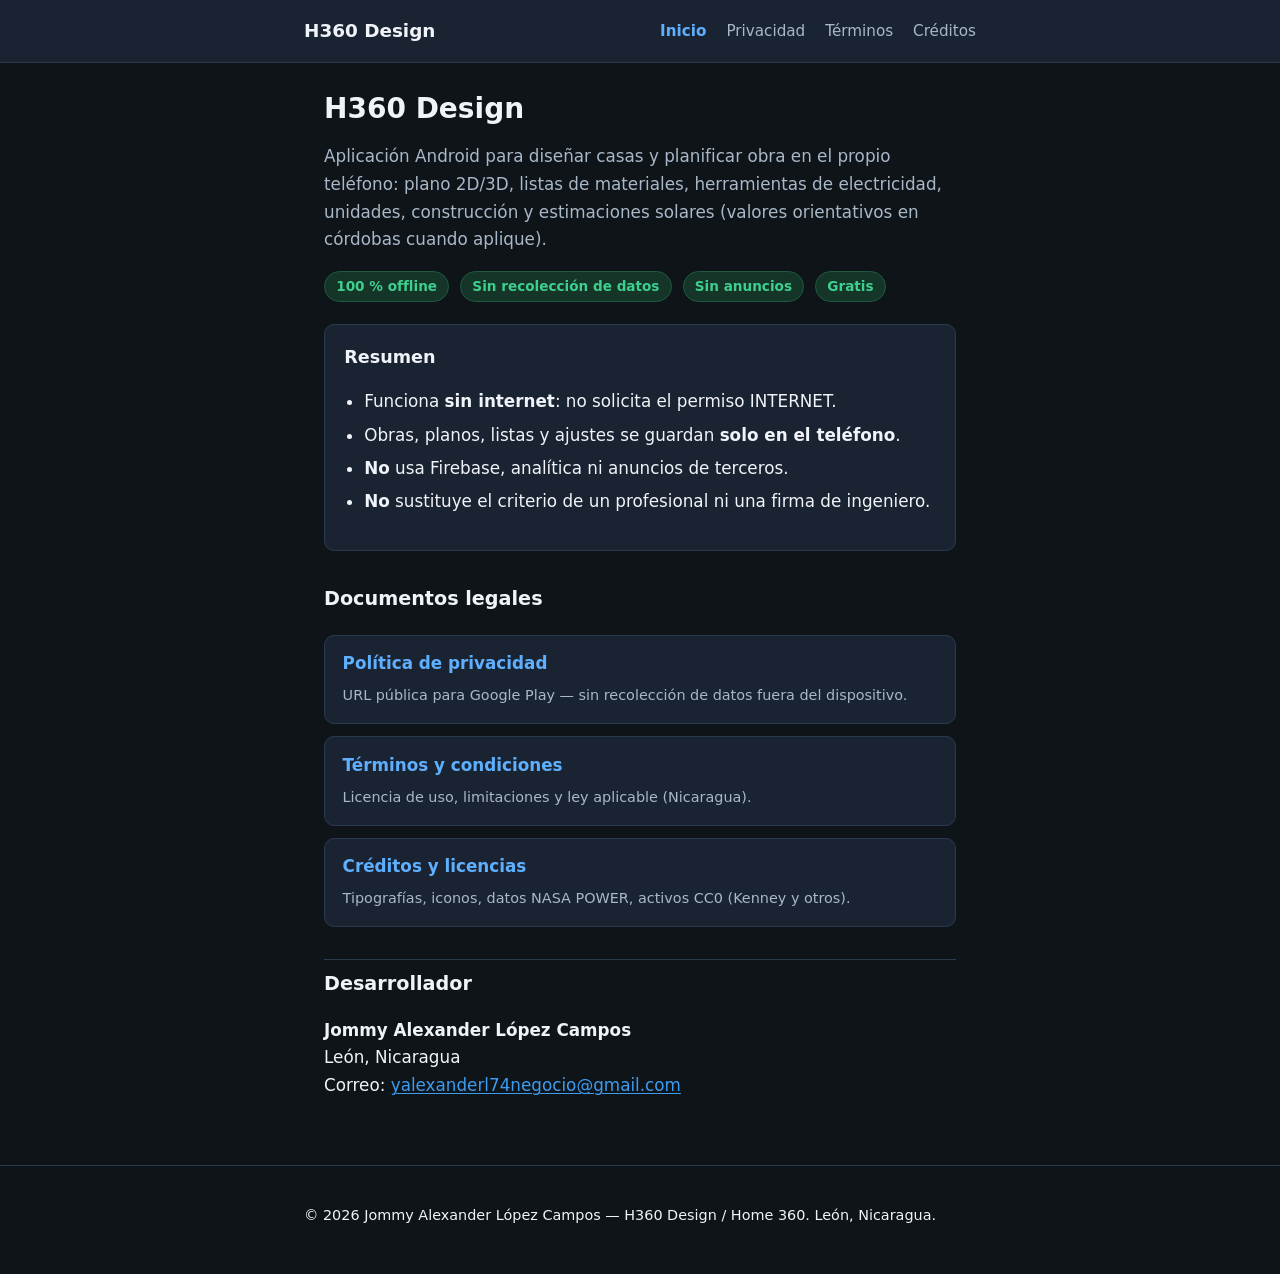
==== index.html @ 86c831b9 "Sitio legal H360 Design: privacidad, términos y créditos (GitHub Pages)" ====
<!DOCTYPE html>
<html lang="es">
<head>
  <meta charset="utf-8">
  <meta name="viewport" content="width=device-width, initial-scale=1">
  <meta name="description" content="H360 Design — app Android offline para diseño de casas y planificación de obra. Política de privacidad y términos.">
  <title>H360 Design — Inicio</title>
  <link rel="stylesheet" href="styles.css">
</head>
<body>
  <header>
    <div class="header-inner">
      <a class="brand" href="index.html">H360 Design</a>
      <nav aria-label="Principal">
        <a href="index.html" aria-current="page">Inicio</a>
        <a href="privacidad.html">Privacidad</a>
        <a href="terminos.html">Términos</a>
        <a href="creditos.html">Créditos</a>
      </nav>
    </div>
  </header>
  <main>
    <h1>H360 Design</h1>
    <p class="lead">Aplicación Android para diseñar casas y planificar obra en el propio teléfono: plano 2D/3D, listas de materiales, herramientas de electricidad, unidades, construcción y estimaciones solares (valores orientativos en córdobas cuando aplique).</p>
    <p>
      <span class="badge">100 % offline</span>
      <span class="badge">Sin recolección de datos</span>
      <span class="badge">Sin anuncios</span>
      <span class="badge">Gratis</span>
    </p>

    <div class="card">
      <h2>Resumen</h2>
      <ul>
        <li>Funciona <strong>sin internet</strong>: no solicita el permiso INTERNET.</li>
        <li>Obras, planos, listas y ajustes se guardan <strong>solo en el teléfono</strong>.</li>
        <li><strong>No</strong> usa Firebase, analítica ni anuncios de terceros.</li>
        <li><strong>No</strong> sustituye el criterio de un profesional ni una firma de ingeniero.</li>
      </ul>
    </div>

    <h2>Documentos legales</h2>
    <div class="links">
      <a href="privacidad.html">
        <strong>Política de privacidad</strong>
        <span>URL pública para Google Play — sin recolección de datos fuera del dispositivo.</span>
      </a>
      <a href="terminos.html">
        <strong>Términos y condiciones</strong>
        <span>Licencia de uso, limitaciones y ley aplicable (Nicaragua).</span>
      </a>
      <a href="creditos.html">
        <strong>Créditos y licencias</strong>
        <span>Tipografías, iconos, datos NASA POWER, activos CC0 (Kenney y otros).</span>
      </a>
    </div>

    <h2>Desarrollador</h2>
    <p><strong>Jommy Alexander López Campos</strong><br>
    León, Nicaragua<br>
    Correo: <a href="mailto:yalexanderl74negocio@gmail.com">yalexanderl74negocio@gmail.com</a></p>
  </main>
  <footer>
    <div class="footer-inner">
      <p>© 2026 Jommy Alexander López Campos — H360 Design / Home 360. León, Nicaragua.</p>
    </div>
  </footer>
</body>
</html>
---- styles.css ----
:root {
  --bg: #0f1419;
  --surface: #1a2332;
  --text: #f0f4f8;
  --muted: #a8b8c8;
  --accent: #3d9cf0;
  --accent-hover: #5eb0ff;
  --border: #2a3a4d;
  --ok: #3ecf8e;
  --max: 42rem;
}
* { box-sizing: border-box; }
html { scroll-behavior: smooth; }
body {
  margin: 0;
  font-family: system-ui, -apple-system, "Segoe UI", Roboto, Ubuntu, sans-serif;
  background: var(--bg);
  color: var(--text);
  line-height: 1.65;
  font-size: 1.05rem;
}
a { color: var(--accent); text-decoration-thickness: 1px; text-underline-offset: 2px; }
a:hover, a:focus-visible { color: var(--accent-hover); }
header {
  background: var(--surface);
  border-bottom: 1px solid var(--border);
  padding: 1rem 1.25rem;
  position: sticky;
  top: 0;
  z-index: 10;
}
.header-inner, main, footer .footer-inner {
  max-width: var(--max);
  margin: 0 auto;
}
.brand {
  font-weight: 700;
  font-size: 1.15rem;
  color: var(--text);
  text-decoration: none;
}
.brand:hover { color: var(--accent-hover); }
nav {
  display: flex;
  flex-wrap: wrap;
  gap: 0.75rem 1.25rem;
  margin-top: 0.65rem;
}
nav a {
  color: var(--muted);
  text-decoration: none;
  font-size: 0.95rem;
}
nav a:hover, nav a[aria-current="page"] {
  color: var(--accent-hover);
}
nav a[aria-current="page"] { font-weight: 600; }
main { padding: 1.75rem 1.25rem 3rem; }
h1 { font-size: 1.75rem; line-height: 1.25; margin: 0 0 0.75rem; }
h2 {
  font-size: 1.2rem;
  margin: 2rem 0 0.65rem;
  padding-top: 0.5rem;
  border-top: 1px solid var(--border);
}
h2:first-of-type { border-top: none; padding-top: 0; }
p, li { color: var(--text); }
.lead { color: var(--muted); font-size: 1.05rem; }
.meta {
  color: var(--muted);
  font-size: 0.9rem;
  margin: 0.5rem 0 1.25rem;
}
.card {
  background: var(--surface);
  border: 1px solid var(--border);
  border-radius: 10px;
  padding: 1.1rem 1.2rem;
  margin: 1rem 0;
}
.card h2 { margin-top: 0; border: none; padding: 0; font-size: 1.1rem; }
.badge {
  display: inline-block;
  background: #143528;
  color: var(--ok);
  border: 1px solid #1f5a40;
  border-radius: 999px;
  padding: 0.2rem 0.7rem;
  font-size: 0.85rem;
  font-weight: 600;
  margin-right: 0.35rem;
  margin-bottom: 0.35rem;
}
ul { padding-left: 1.25rem; }
li { margin: 0.35rem 0; }
table {
  width: 100%;
  border-collapse: collapse;
  font-size: 0.95rem;
  margin: 1rem 0;
}
th, td {
  border: 1px solid var(--border);
  padding: 0.55rem 0.65rem;
  text-align: left;
  vertical-align: top;
}
th { background: var(--surface); color: var(--muted); font-weight: 600; }
footer {
  border-top: 1px solid var(--border);
  padding: 1.5rem 1.25rem 2rem;
  color: var(--muted);
  font-size: 0.9rem;
}
.links { display: grid; gap: 0.75rem; margin: 1.25rem 0; }
.links a {
  display: block;
  background: var(--surface);
  border: 1px solid var(--border);
  border-radius: 10px;
  padding: 0.9rem 1.1rem;
  text-decoration: none;
  color: var(--text);
}
.links a:hover {
  border-color: var(--accent);
  color: var(--accent-hover);
}
.links a strong { display: block; color: var(--accent-hover); margin-bottom: 0.2rem; }
.links a span { color: var(--muted); font-size: 0.9rem; }
@media (min-width: 640px) {
  nav { margin-top: 0; }
  .header-inner {
    display: flex;
    align-items: center;
    justify-content: space-between;
    gap: 1rem;
  }
}
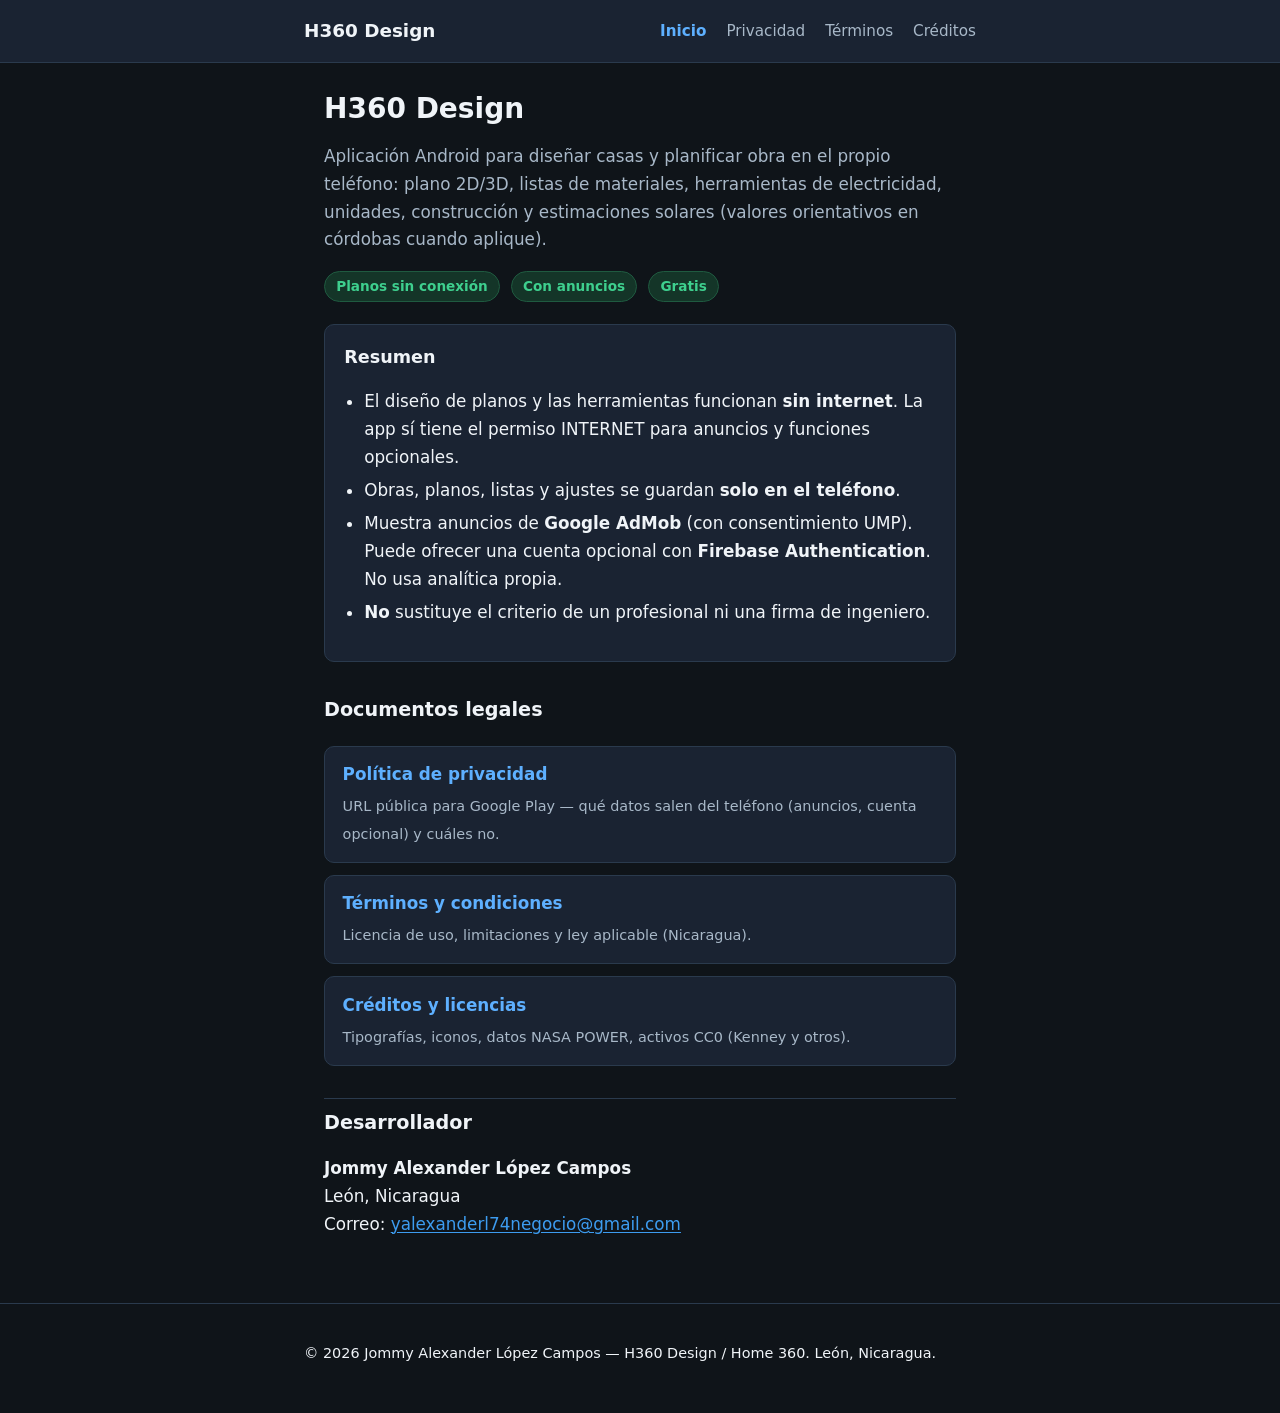
==== commit 932ddc9c: "Corregir inconsistencias: no 100% offline, AdMob, Firebase opcional, permisos reales" ====
--- a/index.html
+++ b/index.html
@@ -3,7 +3,7 @@
 <head>
   <meta charset="utf-8">
   <meta name="viewport" content="width=device-width, initial-scale=1">
-  <meta name="description" content="H360 Design — app Android offline para diseño de casas y planificación de obra. Política de privacidad y términos.">
+  <meta name="description" content="H360 Design — app Android para diseño de casas y planificación de obra. Política de privacidad y términos.">
   <title>H360 Design — Inicio</title>
   <link rel="stylesheet" href="styles.css">
 </head>
@@ -23,18 +23,17 @@
     <h1>H360 Design</h1>
     <p class="lead">Aplicación Android para diseñar casas y planificar obra en el propio teléfono: plano 2D/3D, listas de materiales, herramientas de electricidad, unidades, construcción y estimaciones solares (valores orientativos en córdobas cuando aplique).</p>
     <p>
-      <span class="badge">100 % offline</span>
-      <span class="badge">Sin recolección de datos</span>
-      <span class="badge">Sin anuncios</span>
+      <span class="badge">Planos sin conexión</span>
+            <span class="badge">Con anuncios</span>
       <span class="badge">Gratis</span>
     </p>
 
     <div class="card">
       <h2>Resumen</h2>
       <ul>
-        <li>Funciona <strong>sin internet</strong>: no solicita el permiso INTERNET.</li>
+        <li>El diseño de planos y las herramientas funcionan <strong>sin internet</strong>. La app sí tiene el permiso INTERNET para anuncios y funciones opcionales.</li>
         <li>Obras, planos, listas y ajustes se guardan <strong>solo en el teléfono</strong>.</li>
-        <li><strong>No</strong> usa Firebase, analítica ni anuncios de terceros.</li>
+        <li>Muestra anuncios de <strong>Google AdMob</strong> (con consentimiento UMP). Puede ofrecer una cuenta opcional con <strong>Firebase Authentication</strong>. No usa analítica propia.</li>
         <li><strong>No</strong> sustituye el criterio de un profesional ni una firma de ingeniero.</li>
       </ul>
     </div>
@@ -43,7 +42,7 @@
     <div class="links">
       <a href="privacidad.html">
         <strong>Política de privacidad</strong>
-        <span>URL pública para Google Play — sin recolección de datos fuera del dispositivo.</span>
+        <span>URL pública para Google Play — qué datos salen del teléfono (anuncios, cuenta opcional) y cuáles no.</span>
       </a>
       <a href="terminos.html">
         <strong>Términos y condiciones</strong>
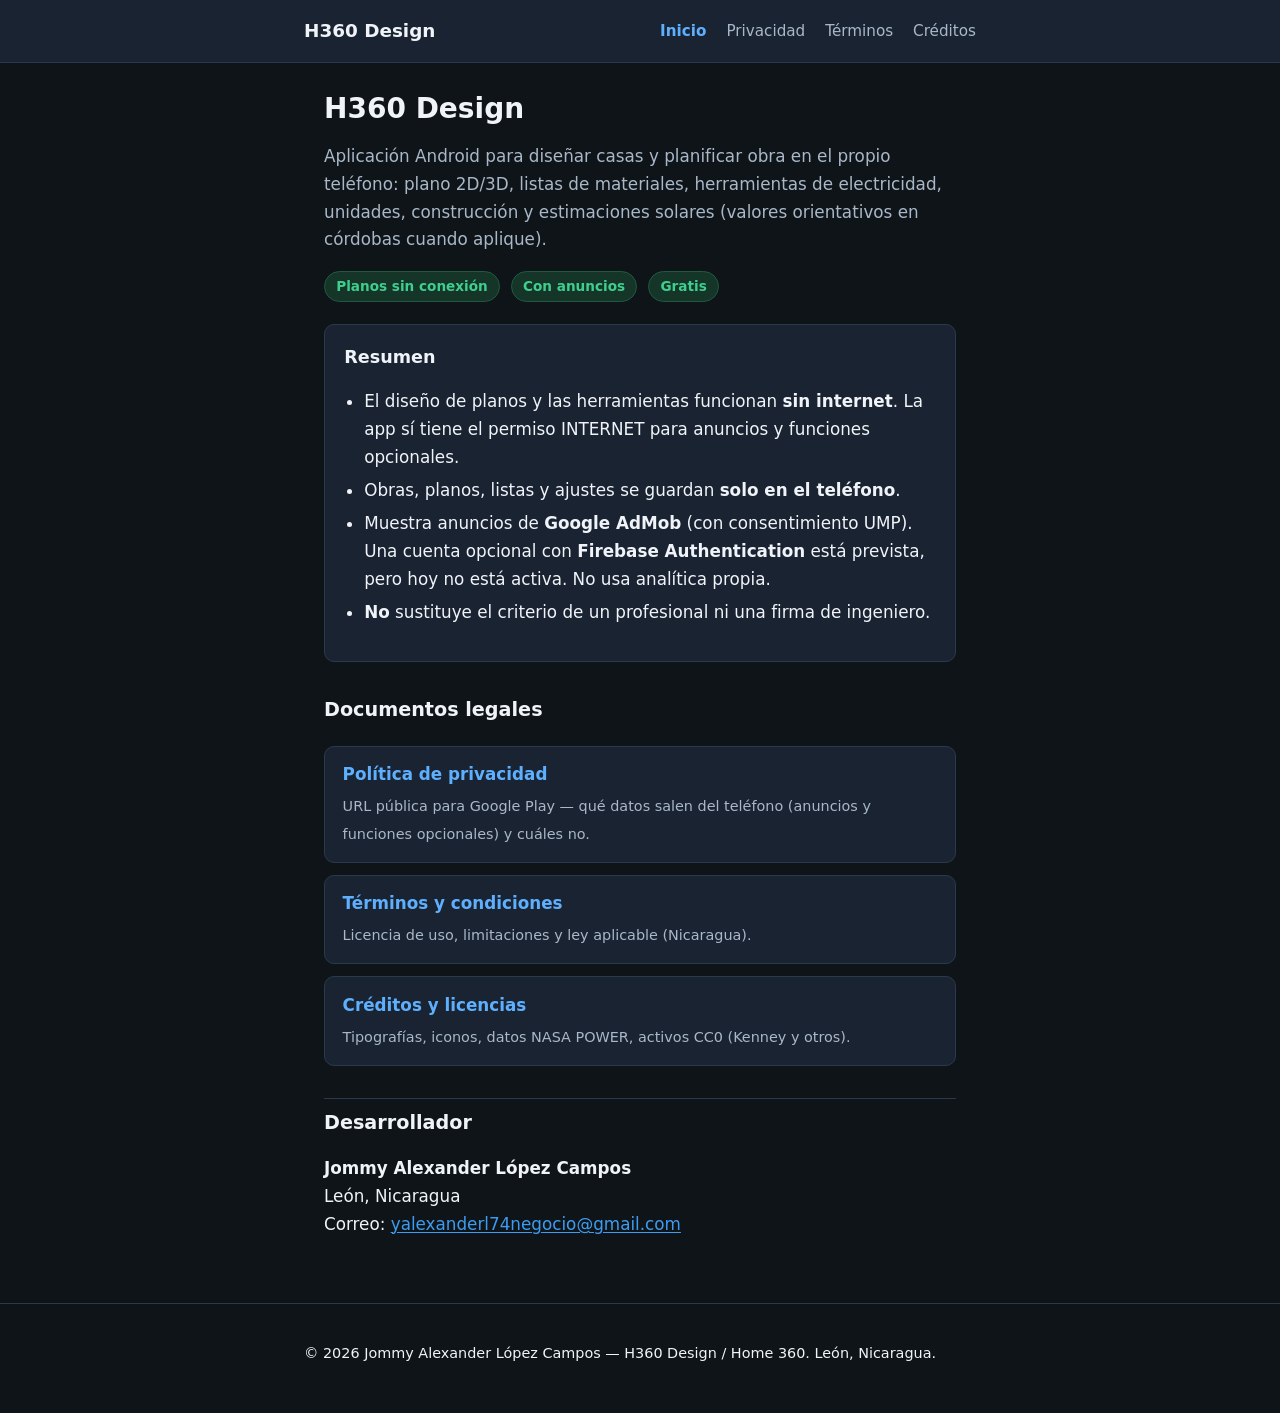
==== commit 2ca6b494: "Firebase Auth como función futura inactiva" ====
--- a/index.html
+++ b/index.html
@@ -33,7 +33,7 @@
       <ul>
         <li>El diseño de planos y las herramientas funcionan <strong>sin internet</strong>. La app sí tiene el permiso INTERNET para anuncios y funciones opcionales.</li>
         <li>Obras, planos, listas y ajustes se guardan <strong>solo en el teléfono</strong>.</li>
-        <li>Muestra anuncios de <strong>Google AdMob</strong> (con consentimiento UMP). Puede ofrecer una cuenta opcional con <strong>Firebase Authentication</strong>. No usa analítica propia.</li>
+        <li>Muestra anuncios de <strong>Google AdMob</strong> (con consentimiento UMP). Una cuenta opcional con <strong>Firebase Authentication</strong> está prevista, pero hoy no está activa. No usa analítica propia.</li>
         <li><strong>No</strong> sustituye el criterio de un profesional ni una firma de ingeniero.</li>
       </ul>
     </div>
@@ -42,7 +42,7 @@
     <div class="links">
       <a href="privacidad.html">
         <strong>Política de privacidad</strong>
-        <span>URL pública para Google Play — qué datos salen del teléfono (anuncios, cuenta opcional) y cuáles no.</span>
+        <span>URL pública para Google Play — qué datos salen del teléfono (anuncios y funciones opcionales) y cuáles no.</span>
       </a>
       <a href="terminos.html">
         <strong>Términos y condiciones</strong>
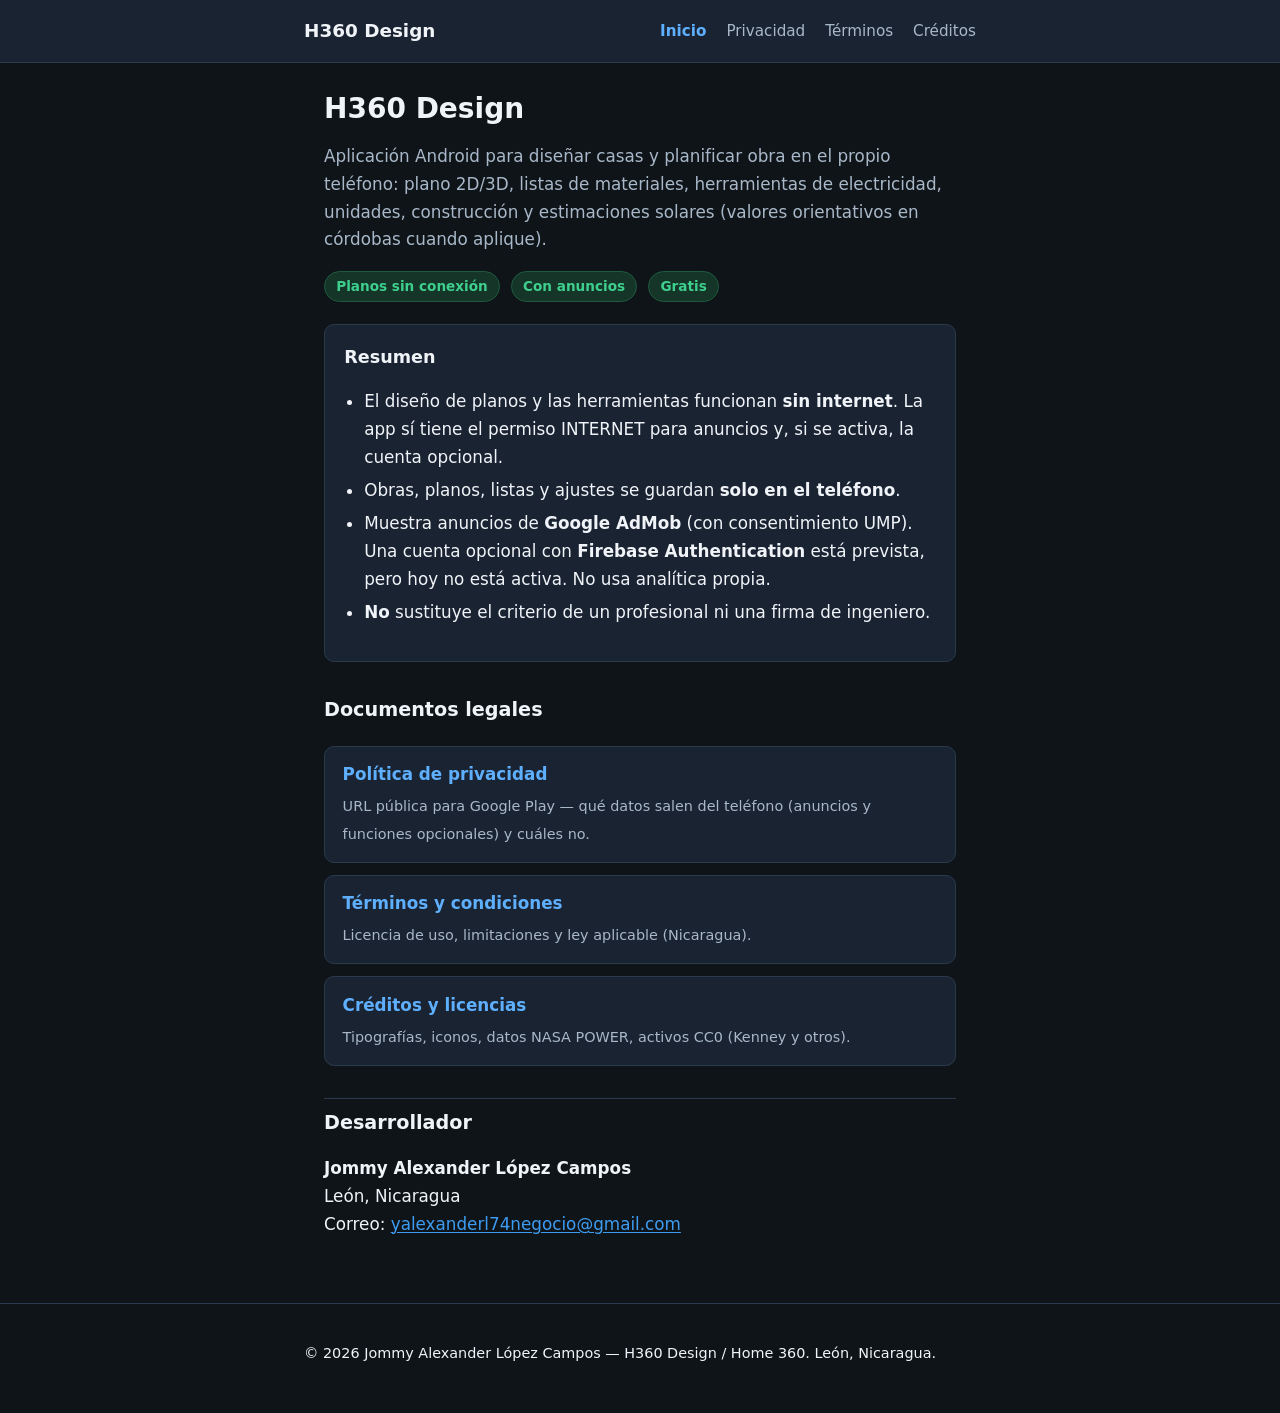
==== commit 94c75c09: "Privacidad 0.7.37: quitar xAI/STUN de tienda; Foto bonita; paquete com.h360design.app La build de ti" ====
--- a/index.html
+++ b/index.html
@@ -31,7 +31,7 @@
     <div class="card">
       <h2>Resumen</h2>
       <ul>
-        <li>El diseño de planos y las herramientas funcionan <strong>sin internet</strong>. La app sí tiene el permiso INTERNET para anuncios y funciones opcionales.</li>
+        <li>El diseño de planos y las herramientas funcionan <strong>sin internet</strong>. La app sí tiene el permiso INTERNET para anuncios y, si se activa, la cuenta opcional.</li>
         <li>Obras, planos, listas y ajustes se guardan <strong>solo en el teléfono</strong>.</li>
         <li>Muestra anuncios de <strong>Google AdMob</strong> (con consentimiento UMP). Una cuenta opcional con <strong>Firebase Authentication</strong> está prevista, pero hoy no está activa. No usa analítica propia.</li>
         <li><strong>No</strong> sustituye el criterio de un profesional ni una firma de ingeniero.</li>
